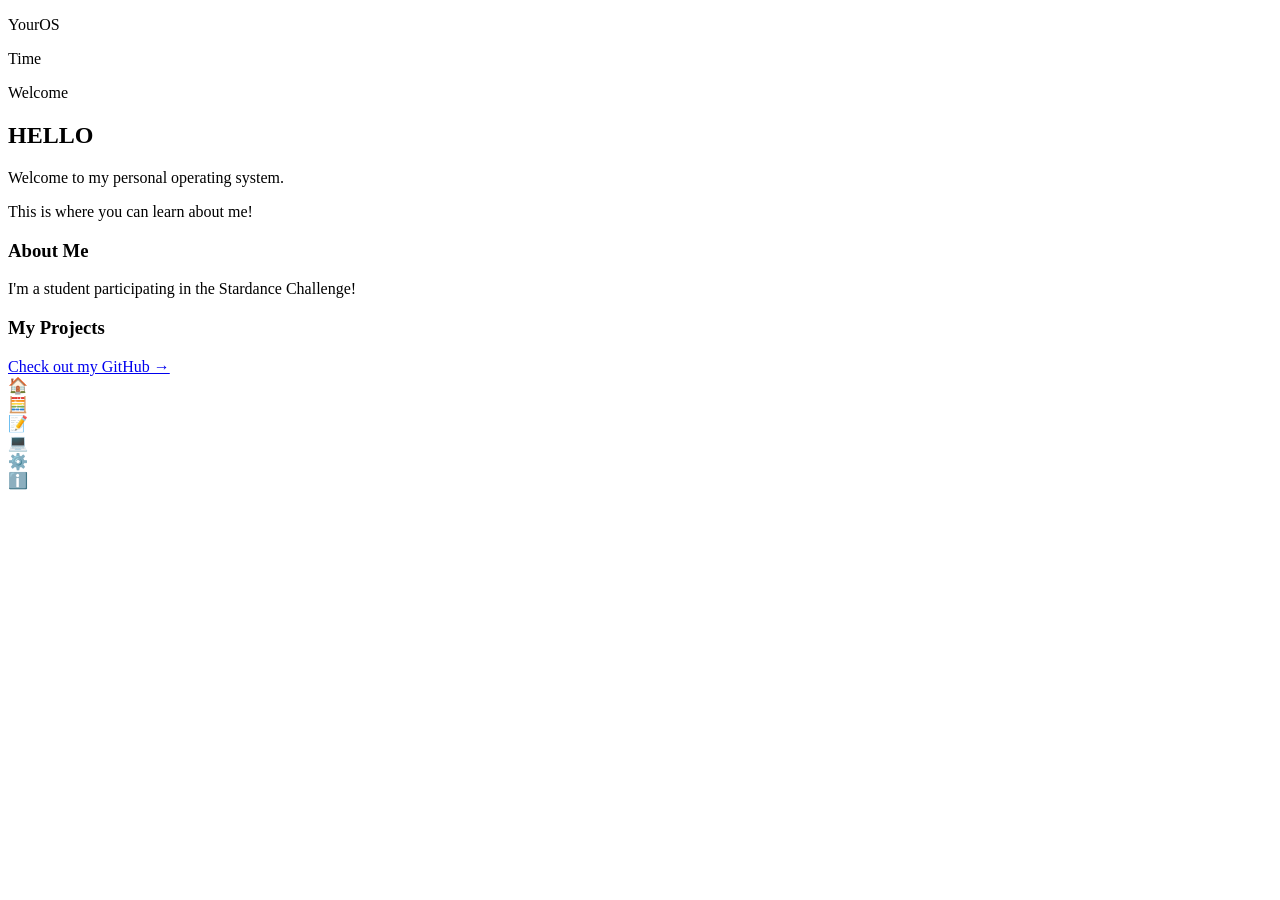
==== index.html @ cc5e037b "Rename WebOS/WebOS.html to index.html" ====
<!DOCTYPE html>
<html>
<head>
    <link rel="stylesheet" type="text/css" href="style.css" />
    <title>My WebOS</title>
</head>
<body>

    <!-- TOP BAR -->
    <div id="topbar">
        <p id="welcomeopen">YourOS</p>
        <p id="timeElement">Time</p>
    </div>

    <!-- WELCOME WINDOW -->
    <div class="window" id="welcome">
        <div class="windowheader" id="welcomeheader">
            <p class="headertext">Welcome</p>
            <div class="closebutton" id="welcomeclose"></div>
        </div>
        <div class="windowcontent">
            <h2>HELLO</h2>
            <p>Welcome to my personal operating system.</p>
            <p>This is where you can learn about me!</p>
            
            <h3>About Me</h3>
            <p>I'm a student participating in the Stardance Challenge!</p>
            
            <h3>My Projects</h3>
            <a href="https://github.com" target="_blank">Check out my GitHub →</a>
        </div>
    </div>

    <!-- ABOUT WINDOW -->
    <div class="window" id="about" style="display: none; top: 150px; left: 400px;">
        <div class="windowheader" id="aboutheader">
            <p class="headertext">About</p>
            <div class="closebutton" id="aboutclose"></div>
        </div>
        <div class="windowcontent">
            <p>This WebOS was built for the NASA Stardance Challenge!</p>
            <p>Version 1.0</p>
        </div>
    </div>

<!-- DOCK -->
<div id="dock">
    <div class="dock-icon" data-window="welcome" title="Welcome">🏠</div>
    <div class="dock-icon" data-window="calculator" title="Calculator">🧮</div>
    <div class="dock-icon" data-window="notes" title="Notes">📝</div>
    <div class="dock-icon" data-window="terminal" title="Terminal">💻</div>
    <div class="dock-separator"></div>
    <div class="dock-icon" data-window="settings" title="Settings">⚙️</div>
    <div class="dock-icon" data-window="about" title="About">ℹ️</div>
</div>

<!-- CALCULATOR WINDOW -->
<div class="window" id="calculator" style="display: none; top: 100px; left: 200px; width: 320px;">
    <div class="windowheader" id="calculatorheader">
        <p class="headertext">Calculator</p>
        <div class="closebutton" id="calculatorclose"></div>
    </div>
    <div class="windowcontent" style="text-align: center;">
        <div style="background: rgba(255,255,255,0.1); padding: 15px; margin-bottom: 15px; border-radius: 8px; font-size: 24px;">0</div>
        <div style="display: grid; grid-template-columns: repeat(4, 1fr); gap: 8px;">
            <div style="background: rgba(255,255,255,0.15); padding: 15px; border-radius: 8px;">C</div>
            <div style="background: rgba(255,255,255,0.15); padding: 15px; border-radius: 8px;">±</div>
            <div style="background: rgba(255,255,255,0.15); padding: 15px; border-radius: 8px;">%</div>
            <div style="background: rgba(255,255,255,0.15); padding: 15px; border-radius: 8px;">÷</div>
            <div style="background: rgba(255,255,255,0.1); padding: 15px; border-radius: 8px;">7</div>
            <div style="background: rgba(255,255,255,0.1); padding: 15px; border-radius: 8px;">8</div>
            <div style="background: rgba(255,255,255,0.1); padding: 15px; border-radius: 8px;">9</div>
            <div style="background: rgba(255,255,255,0.15); padding: 15px; border-radius: 8px;">×</div>
            <div style="background: rgba(255,255,255,0.1); padding: 15px; border-radius: 8px;">4</div>
            <div style="background: rgba(255,255,255,0.1); padding: 15px; border-radius: 8px;">5</div>
            <div style="background: rgba(255,255,255,0.1); padding: 15px; border-radius: 8px;">6</div>
            <div style="background: rgba(255,255,255,0.15); padding: 15px; border-radius: 8px;">-</div>
            <div style="background: rgba(255,255,255,0.1); padding: 15px; border-radius: 8px;">1</div>
            <div style="background: rgba(255,255,255,0.1); padding: 15px; border-radius: 8px;">2</div>
            <div style="background: rgba(255,255,255,0.1); padding: 15px; border-radius: 8px;">3</div>
            <div style="background: rgba(255,255,255,0.15); padding: 15px; border-radius: 8px;">+</div>
            <div style="background: rgba(255,255,255,0.1); padding: 15px; border-radius: 8px; grid-column: span 2;">0</div>
            <div style="background: rgba(255,255,255,0.1); padding: 15px; border-radius: 8px;">.</div>
            <div style="background: #4CAF50; padding: 15px; border-radius: 8px; color: white;">=</div>
        </div>
    </div>
</div>

<!-- NOTES WINDOW -->
<div class="window" id="notes" style="display: none; top: 150px; left: 350px;">
    <div class="windowheader" id="notesheader">
        <p class="headertext">Notes</p>
        <div class="closebutton" id="notesclose"></div>
    </div>
    <div class="windowcontent">
        <textarea style="width: 100%; height: 200px; background: rgba(255,255,255,0.9); color: #333; border: none; border-radius: 8px; padding: 12px; font-family: inherit; font-size: 14px; resize: none;" placeholder="Start typing your notes here..."></textarea>
        <p style="margin-top: 10px; font-size: 12px; opacity: 0.7;">📝 Auto-saved</p>
    </div>
</div>

<!-- SETTINGS WINDOW -->
<div class="window" id="settings" style="display: none; top: 120px; left: 300px; width: 400px;">
    <div class="windowheader" id="settingsheader">
        <p class="headertext">Settings</p>
        <div class="closebutton" id="settingsclose"></div>
    </div>
    <div class="windowcontent">
        <h3>🎨 Appearance</h3>
        <div style="margin: 15px 0;">
            <label style="display: flex; justify-content: space-between; align-items: center; padding: 10px; background: rgba(255,255,255,0.05); border-radius: 8px; margin-bottom: 8px;">
                <span>Dark Mode</span>
                <div style="width: 40px; height: 20px; background: #4CAF50; border-radius: 10px; position: relative;"><div style="width: 16px; height: 16px; background: white; border-radius: 50%; position: absolute; right: 2px; top: 2px;"></div></div>
            </label>
            <label style="display: flex; justify-content: space-between; align-items: center; padding: 10px; background: rgba(255,255,255,0.05); border-radius: 8px;">
                <span>Transparency</span>
                <div style="width: 40px; height: 20px; background: rgba(255,255,255,0.3); border-radius: 10px; position: relative;"><div style="width: 16px; height: 16px; background: white; border-radius: 50%; position: absolute; left: 2px; top: 2px;"></div></div>
            </label>
        </div>
        
        <h3>👤 Account</h3>
        <p style="font-size: 13px; opacity: 0.8;">Signed in as: <strong>Student</strong></p>
        <p style="font-size: 12px; opacity: 0.6; margin-top: 5px;">Stardance Challenge 2026</p>
    </div>
</div>

<!-- TERMINAL WINDOW -->
<div class="window" id="terminal" style="display: none; top: 180px; left: 250px; width: 500px; background: rgba(10, 10, 10, 0.95);">
    <div class="windowheader" id="terminalheader" style="background: rgba(255,255,255,0.05);">
        <p class="headertext">Terminal</p>
        <div class="closebutton" id="terminalclose"></div>
    </div>
    <div class="windowcontent" style="font-family: 'Courier New', monospace; font-size: 13px; color: #00ff00;">
        <div style="margin-bottom: 10px;">
            <p style="color: #00ff00;">Welcome to WebOS Terminal v1.0</p>
            <p style="color: #888;">Type 'help' for available commands</p>
        </div>
        <div style="margin-top: 20px;">
            <span style="color: #00ff00;">user@webos:~$</span>
            <span style="margin-left: 8px; animation: blink 1s infinite;">_</span>
        </div>
    </div>
</div>

    <script src="script.js"></script>
</body>
</html>
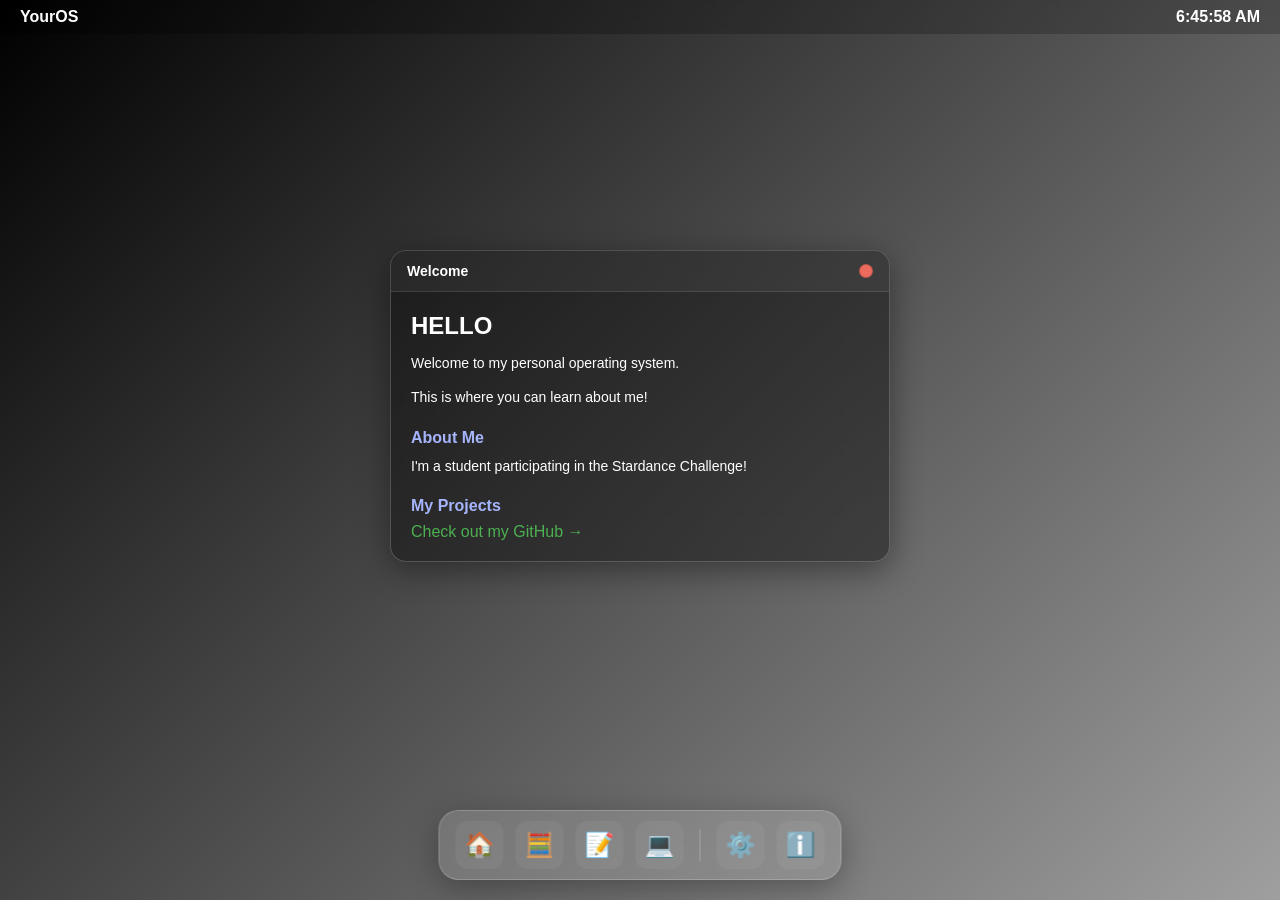
==== commit cb18171b: "Fix GitHub link in welcome window Updated GitHub link in the welcome window." ====
--- a/index.html
+++ b/index.html
@@ -27,7 +27,7 @@
             <p>I'm a student participating in the Stardance Challenge!</p>
             
             <h3>My Projects</h3>
-            <a href="https://github.com" target="_blank">Check out my GitHub →</a>
+            <a href="https://github.com/Hertty15/WebOS" target="_blank">Check out my GitHub →</a>
         </div>
     </div>
 
--- a/style.css
+++ b/style.css
@@ -0,0 +1,196 @@
+* {
+    margin: 0;
+    padding: 0;
+    box-sizing: border-box;
+}
+
+body {
+    font-family: -apple-system, BlinkMacSystemFont, 'Segoe UI', Roboto, Oxygen, Ubuntu, Cantarell, sans-serif;
+    background: linear-gradient(135deg, #000000 0%, #9f9f9f 100%);
+    height: 100vh;
+    overflow: hidden;
+}
+
+/* TOP BAR */
+#topbar {
+    position: absolute;
+    width: 100%;
+    display: flex;
+    justify-content: space-between;
+    align-items: center;
+    backdrop-filter: blur(10px);
+    background-color: rgba(0, 0, 0, 0.2);
+    color: white;
+    padding: 8px 20px;
+    z-index: 1000;
+}
+
+#topbar p {
+    margin: 0;
+    font-weight: 700;
+    cursor: pointer;
+    font-size: 16px;
+}
+
+#timeElement {
+    font-weight: 500;
+    font-size: 14px;
+}
+
+/* WINDOWS */
+.window {
+    position: absolute;
+    top: calc(50% - 200px);
+    left: calc(50% - 250px);
+    width: 500px;
+    min-width: 300px;
+    border: solid 1px rgba(255, 255, 255, 0.2);
+    border-radius: 16px;
+    backdrop-filter: blur(20px);
+    background-color: rgba(0, 0, 0, 0.4);
+    color: white;
+    box-shadow: 0 8px 32px rgba(0, 0, 0, 0.4);
+    display: flex;
+    flex-direction: column;
+    overflow: hidden;
+}
+
+.windowheader {
+    width: 100%;
+    display: flex;
+    align-items: center;
+    justify-content: space-between;
+    padding: 12px 16px;
+    background-color: rgba(255, 255, 255, 0.05);
+    border-bottom: 1px solid rgba(255, 255, 255, 0.1);
+    cursor: grab;
+}
+
+.windowheader:active {
+    cursor: grabbing;
+}
+
+.headertext {
+    margin: 0;
+    color: white;
+    font-weight: 600;
+    font-size: 14px;
+}
+
+.closebutton {
+    width: 14px;
+    height: 14px;
+    border-radius: 50%;
+    background-color: #EC6B5E;
+    cursor: pointer;
+    border: 1px solid rgba(0, 0, 0, 0.2);
+    transition: all 0.2s;
+}
+
+.closebutton:hover {
+    background-color: #d65a4e;
+    transform: scale(1.1);
+}
+
+.windowcontent {
+    padding: 20px;
+    overflow-y: auto;
+    max-height: 400px;
+}
+
+.windowcontent h2 {
+    margin-top: 0;
+    margin-bottom: 12px;
+    font-size: 24px;
+}
+
+.windowcontent h3 {
+    margin-top: 20px;
+    margin-bottom: 8px;
+    font-size: 16px;
+    color: #a5b4fc;
+}
+
+.windowcontent p {
+    margin-bottom: 12px;
+    line-height: 1.6;
+    font-size: 14px;
+}
+
+.windowcontent a {
+    color: #4CAF50;
+    text-decoration: none;
+    transition: opacity 0.2s;
+}
+
+.windowcontent a:hover {
+    opacity: 0.8;
+    text-decoration: underline;
+}
+
+/* Scrollbar styling */
+.windowcontent::-webkit-scrollbar {
+    width: 8px;
+}
+
+.windowcontent::-webkit-scrollbar-track {
+    background: rgba(0, 0, 0, 0.1);
+    border-radius: 4px;
+}
+
+.windowcontent::-webkit-scrollbar-thumb {
+    background: rgba(255, 255, 255, 0.2);
+    border-radius: 4px;
+}
+
+.windowcontent::-webkit-scrollbar-thumb:hover {
+    background: rgba(255, 255, 255, 0.3);
+}
+
+/* DOCK STYLES */
+#dock {
+    position: fixed;
+    bottom: 20px;
+    left: 50%;
+    transform: translateX(-50%);
+    display: flex;
+    align-items: center;
+    gap: 12px;
+    padding: 10px 16px;
+    background: rgba(255, 255, 255, 0.15);
+    backdrop-filter: blur(15px);
+    border-radius: 20px;
+    border: 1px solid rgba(255, 255, 255, 0.2);
+    box-shadow: 0 8px 32px rgba(0, 0, 0, 0.3);
+    z-index: 9999;
+}
+
+.dock-icon {
+    width: 48px;
+    height: 48px;
+    display: flex;
+    align-items: center;
+    justify-content: center;
+    font-size: 24px;
+    cursor: pointer;
+    border-radius: 12px;
+    transition: all 0.2s cubic-bezier(0.4, 0, 0.2, 1);
+    background: rgba(255, 255, 255, 0.05);
+    user-select: none;
+}
+
+.dock-icon:hover {
+    transform: scale(1.2) translateY(-8px);
+    background: rgba(255, 255, 255, 0.2);
+}
+
+.dock-icon:active {
+    transform: scale(0.95);
+}
+
+.dock-separator {
+    width: 1px;
+    height: 32px;
+    background: rgba(255, 255, 255, 0.25);
+    margin: 0 4px;
+}
